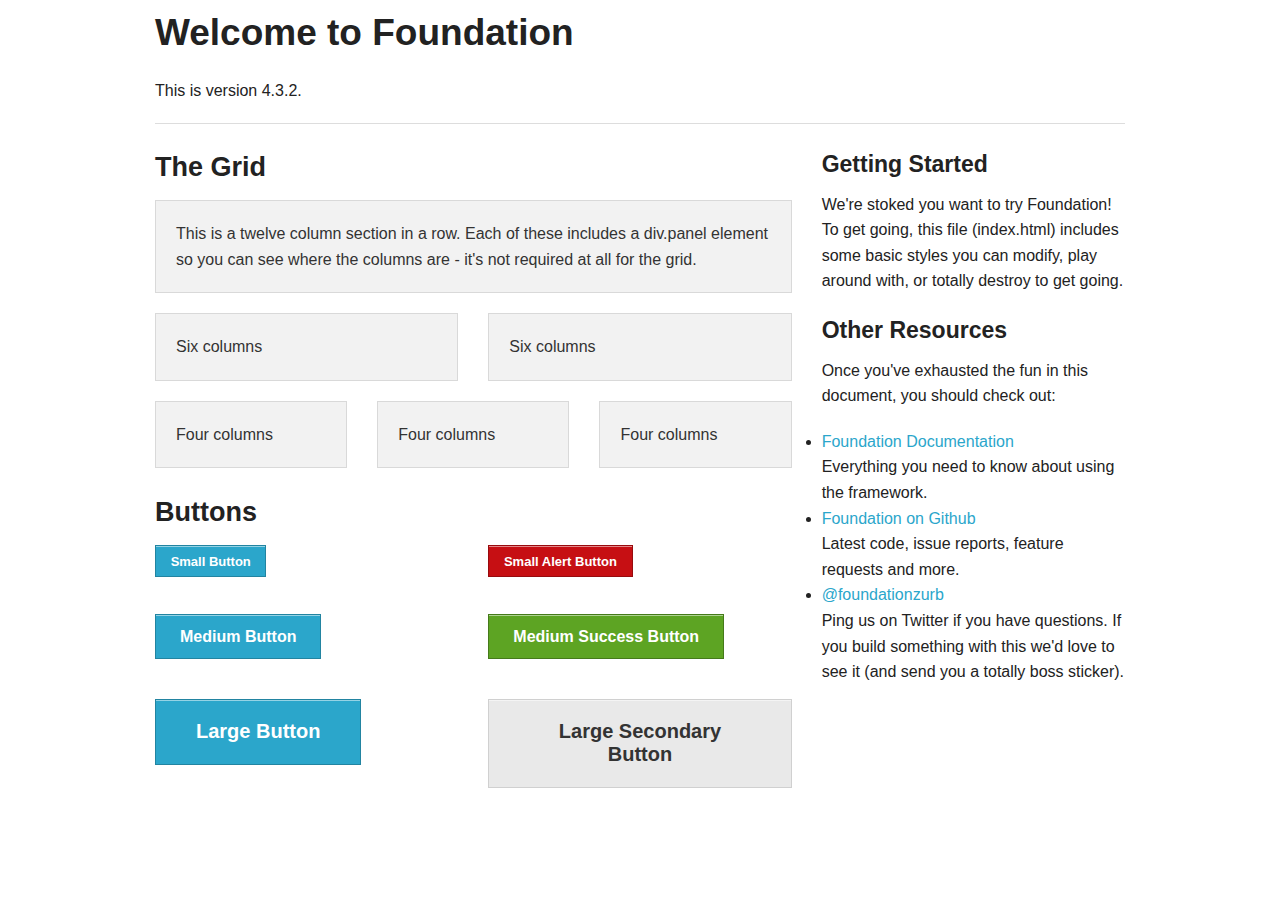
==== micfo-practice/index.html @ 494fae84 "set up foundation" ====
<!DOCTYPE html>
<!--[if IE 8]> 				 <html class="no-js lt-ie9" lang="en" > <![endif]-->
<!--[if gt IE 8]><!--> <html class="no-js" lang="en" > <!--<![endif]-->

<head>
	<meta charset="utf-8">
  <meta name="viewport" content="width=device-width">
  <title>Foundation 4</title>

  
  <link rel="stylesheet" href="stylesheets/app.css">
  <link rel="stylesheet" href="stylesheets/styles.css">
  

  <script src="javascripts/vendor/custom.modernizr.js"></script>

</head>
<body>

	<div class="row">
		<div class="large-12 columns">
			<h2>Welcome to Foundation</h2>
			<p>This is version 4.3.2.</p>
			<hr />
		</div>
	</div>

	<div class="row">
		<div class="large-8 columns">
			<h3>The Grid</h3>

			<!-- Grid Example -->
			<div class="row">
				<div class="large-12 columns">
					<div class="panel">
						<p>This is a twelve column section in a row. Each of these includes a div.panel element so you can see where the columns are - it's not required at all for the grid.</p>
					</div>
				</div>
			</div>
			<div class="row">
				<div class="large-6 columns">
					<div class="panel">
						<p>Six columns</p>
					</div>
				</div>
				<div class="large-6 columns">
					<div class="panel">
						<p>Six columns</p>
					</div>
				</div>
			</div>
			<div class="row">
				<div class="large-4 columns">
					<div class="panel">
						<p>Four columns</p>
					</div>
				</div>
				<div class="large-4 columns">
					<div class="panel">
						<p>Four columns</p>
					</div>
				</div>
				<div class="large-4 columns">
					<div class="panel">
						<p>Four columns</p>
					</div>
				</div>
			</div>

			<h3>Buttons</h3>

      <div class="row">
        <div class="large-6 columns">
          <p><a href="#" class="small button">Small Button</a></p>
          <p><a href="#" class="button">Medium Button</a></p>
          <p><a href="#" class="large button">Large Button</a></p>
        </div>
        <div class="large-6 columns">
          <p><a href="#" class="small alert button">Small Alert Button</a></p>
          <p><a href="#" class="success button">Medium Success Button</a></p>
          <p><a href="#" class="large secondary button">Large Secondary Button</a></p>
        </div>
      </div>
		</div>

		<div class="large-4 columns">
			<h4>Getting Started</h4>
			<p>We're stoked you want to try Foundation! To get going, this file (index.html) includes some basic styles you can modify, play around with, or totally destroy to get going.</p>

			<h4>Other Resources</h4>
			<p>Once you've exhausted the fun in this document, you should check out:</p>
			<ul class="disc">
				<li><a href="http://foundation.zurb.com/docs">Foundation Documentation</a><br />Everything you need to know about using the framework.</li>
				<li><a href="http://github.com/zurb/foundation">Foundation on Github</a><br />Latest code, issue reports, feature requests and more.</li>
				<li><a href="http://twitter.com/foundationzurb">@foundationzurb</a><br />Ping us on Twitter if you have questions. If you build something with this we'd love to see it (and send you a totally boss sticker).</li>
			</ul>
		</div>
	</div>

  <script>
  document.write('<script src=' +
  ('__proto__' in {} ? 'javascripts/vendor/zepto' : 'javascripts/vendor/jquery') +
  '.js><\/script>')
  </script>
  
  <script src="javascripts/foundation/foundation.js"></script>
	
	<script src="javascripts/foundation/foundation.abide.js"></script>
	
	<script src="javascripts/foundation/foundation.alerts.js"></script>
	
	<script src="javascripts/foundation/foundation.clearing.js"></script>
	
	<script src="javascripts/foundation/foundation.cookie.js"></script>
	
	<script src="javascripts/foundation/foundation.dropdown.js"></script>
	
	<script src="javascripts/foundation/foundation.forms.js"></script>
	
	<script src="javascripts/foundation/foundation.interchange.js"></script>
	
	<script src="javascripts/foundation/foundation.joyride.js"></script>
	
	<script src="javascripts/foundation/foundation.magellan.js"></script>
	
	<script src="javascripts/foundation/foundation.orbit.js"></script>
	
	<script src="javascripts/foundation/foundation.placeholder.js"></script>
	
	<script src="javascripts/foundation/foundation.reveal.js"></script>
	
	<script src="javascripts/foundation/foundation.section.js"></script>
	
	<script src="javascripts/foundation/foundation.tooltips.js"></script>
	
	<script src="javascripts/foundation/foundation.topbar.js"></script>
	
  
  <script>
    $(document).foundation();
  </script>
</body>
</html>
---- micfo-practice/stylesheets/styles.css ----
/* line 2, ../sass/styles.scss */
body {
  background: white;
}
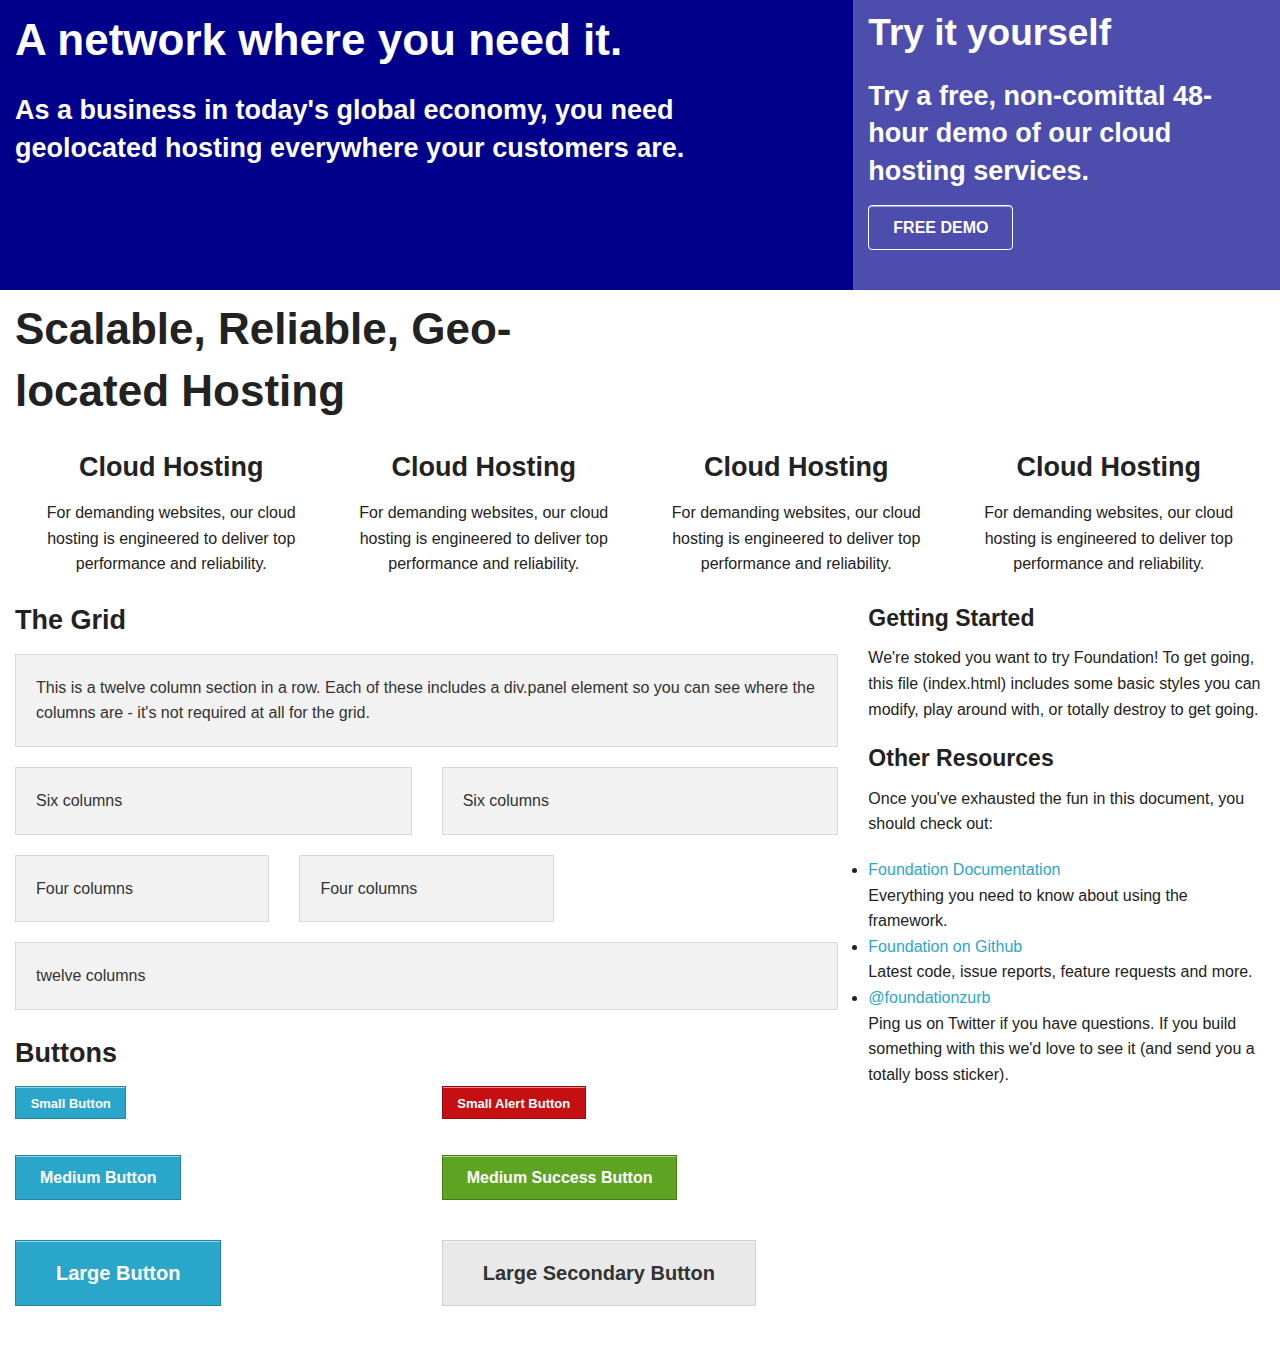
==== commit d6c0dedb: "Header and first section update." ====
--- a/micfo-practice/index.html
+++ b/micfo-practice/index.html
@@ -17,16 +17,44 @@
 
 </head>
 <body>
+	<header>
+		<div class="row fullWidth" style="background:darkblue">
+			<div class="large-7 columns">
+				<h1>A network where you need it.</h1>
+				<h3>As a business in today's global economy, you need geolocated hosting everywhere your customers are.</h3>
+			</div>
+			<div class="large-4 columns header-box">
+				<h2>Try it yourself</h2>
+				<h3>Try a free, non-comittal 48-hour demo of our cloud hosting services.</h3>
+				<p><a href="#" class="button" id="free-demo">FREE DEMO</a></p>
+			</div>
+		</div>
+	</header>
 
 	<div class="row">
 		<div class="large-12 columns">
-			<h2>Welcome to Foundation</h2>
-			<p>This is version 4.3.2.</p>
-			<hr />
-		</div>
-	</div>
-
-	<div class="row">
+			<div class="large-6 large-centered 4columns">
+				<h1>Scalable, Reliable, Geo-located Hosting</h1>
+			</div>
+		</div>	
+		<div class="large-12 columns">
+			<div class="large-3 columns blurb">
+				<h3>Cloud Hosting</h3>
+				<p>For demanding websites, our cloud hosting is engineered to deliver top performance and reliability.</p>
+			</div>	
+			<div class="large-3 columns blurb">
+				<h3>Cloud Hosting</h3>
+				<p>For demanding websites, our cloud hosting is engineered to deliver top performance and reliability.</p>
+			</div>	
+			<div class="large-3 columns blurb">
+				<h3>Cloud Hosting</h3>
+				<p>For demanding websites, our cloud hosting is engineered to deliver top performance and reliability.</p>
+			</div>	
+			<div class="large-3 columns blurb">
+				<h3>Cloud Hosting</h3>
+				<p>For demanding websites, our cloud hosting is engineered to deliver top performance and reliability.</p>
+			</div>	
+		</div>	
 		<div class="large-8 columns">
 			<h3>The Grid</h3>
 
@@ -61,9 +89,9 @@
 						<p>Four columns</p>
 					</div>
 				</div>
-				<div class="large-4 columns">
+				<div class="large-12 columns">
 					<div class="panel">
-						<p>Four columns</p>
+						<p>twelve columns</p>
 					</div>
 				</div>
 			</div>
--- a/micfo-practice/stylesheets/styles.css
+++ b/micfo-practice/stylesheets/styles.css
@@ -2,3 +2,38 @@
 body {
   background: white;
 }
+
+/* line 7, ../sass/styles.scss */
+header h1,
+header h2,
+header h3 {
+  color: #fff;
+}
+/* line 13, ../sass/styles.scss */
+header .header-box {
+  background: rgba(255, 255, 255, 0.3);
+}
+/* line 16, ../sass/styles.scss */
+header .header-box #free-demo {
+  background: transparent;
+  border: 1px solid white;
+  border-radius: 4px;
+}
+
+/* line 24, ../sass/styles.scss */
+.section-heading {
+  margin: 0 auto;
+}
+
+/* line 28, ../sass/styles.scss */
+.blurb {
+  text-align: center;
+}
+
+/* line 32, ../sass/styles.scss */
+.row {
+  width: 100%;
+  margin-left: auto;
+  margin-right: auto;
+  max-width: initial;
+}
